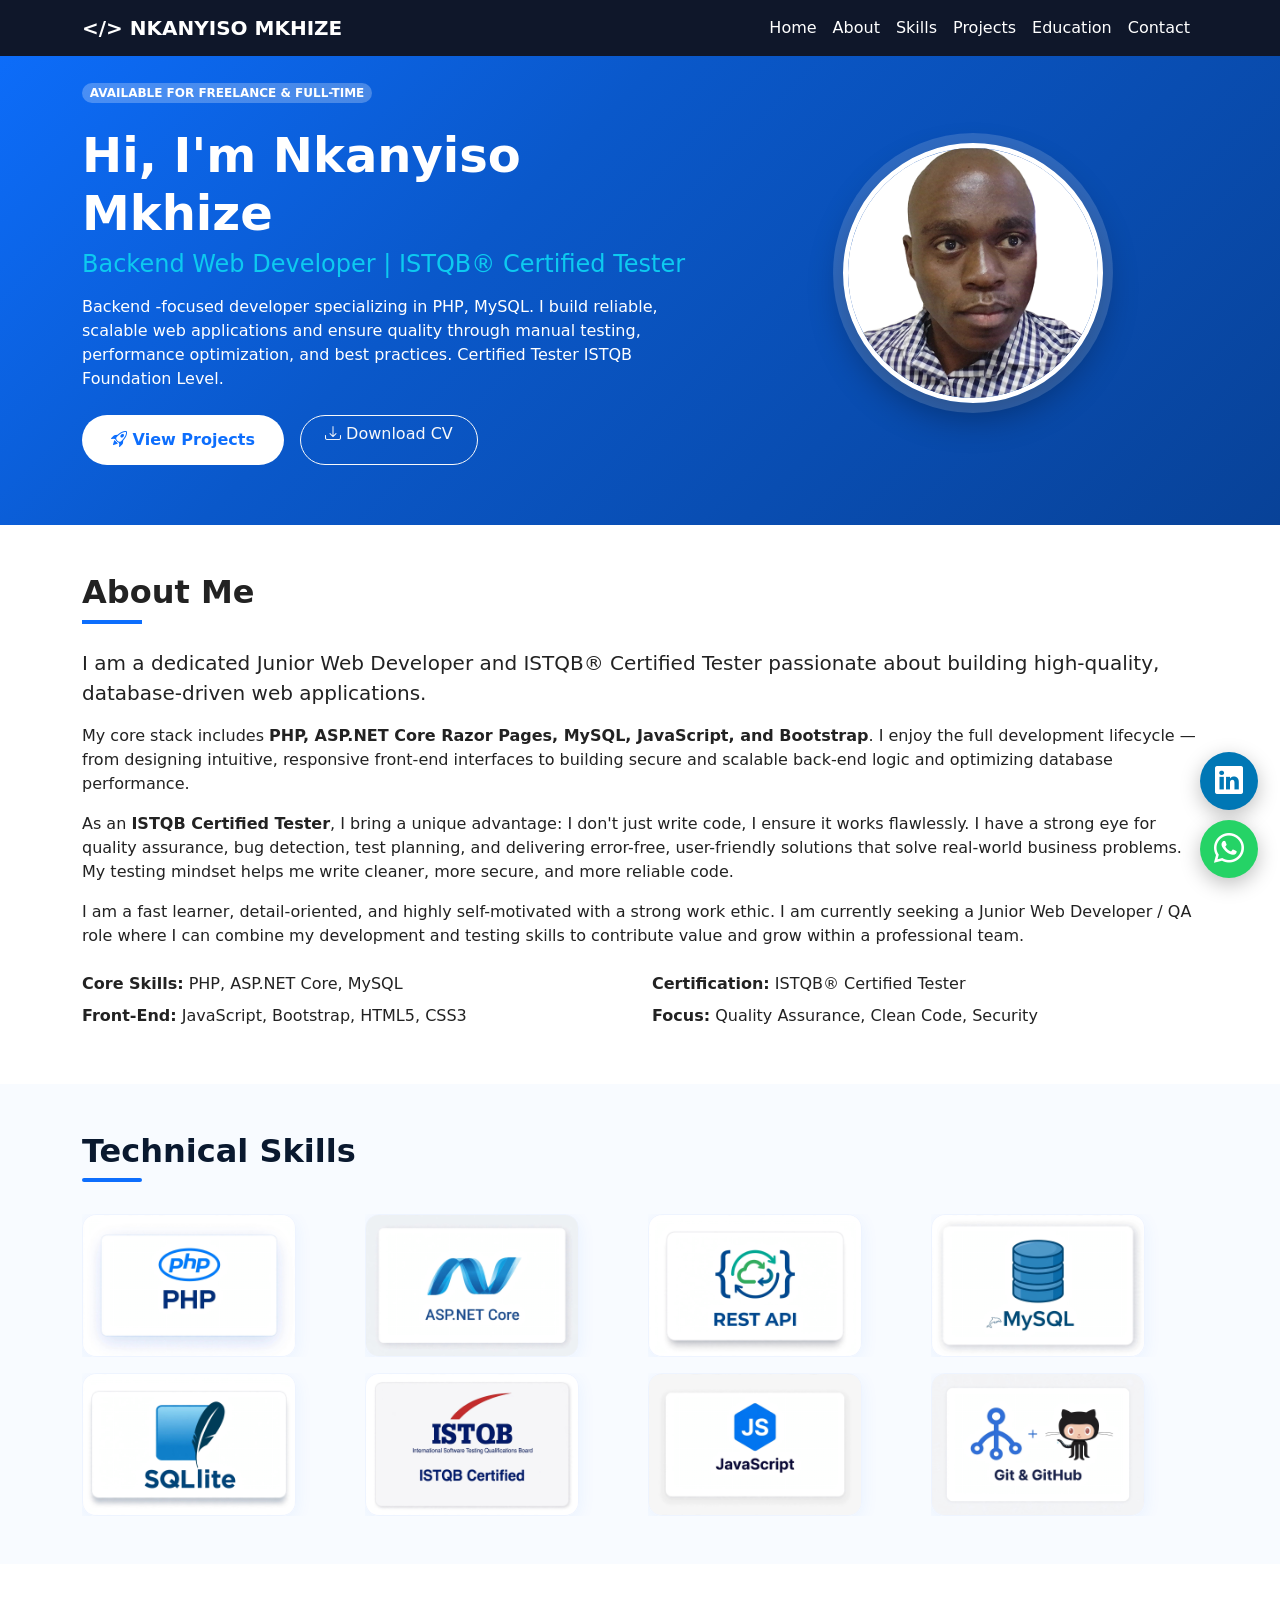
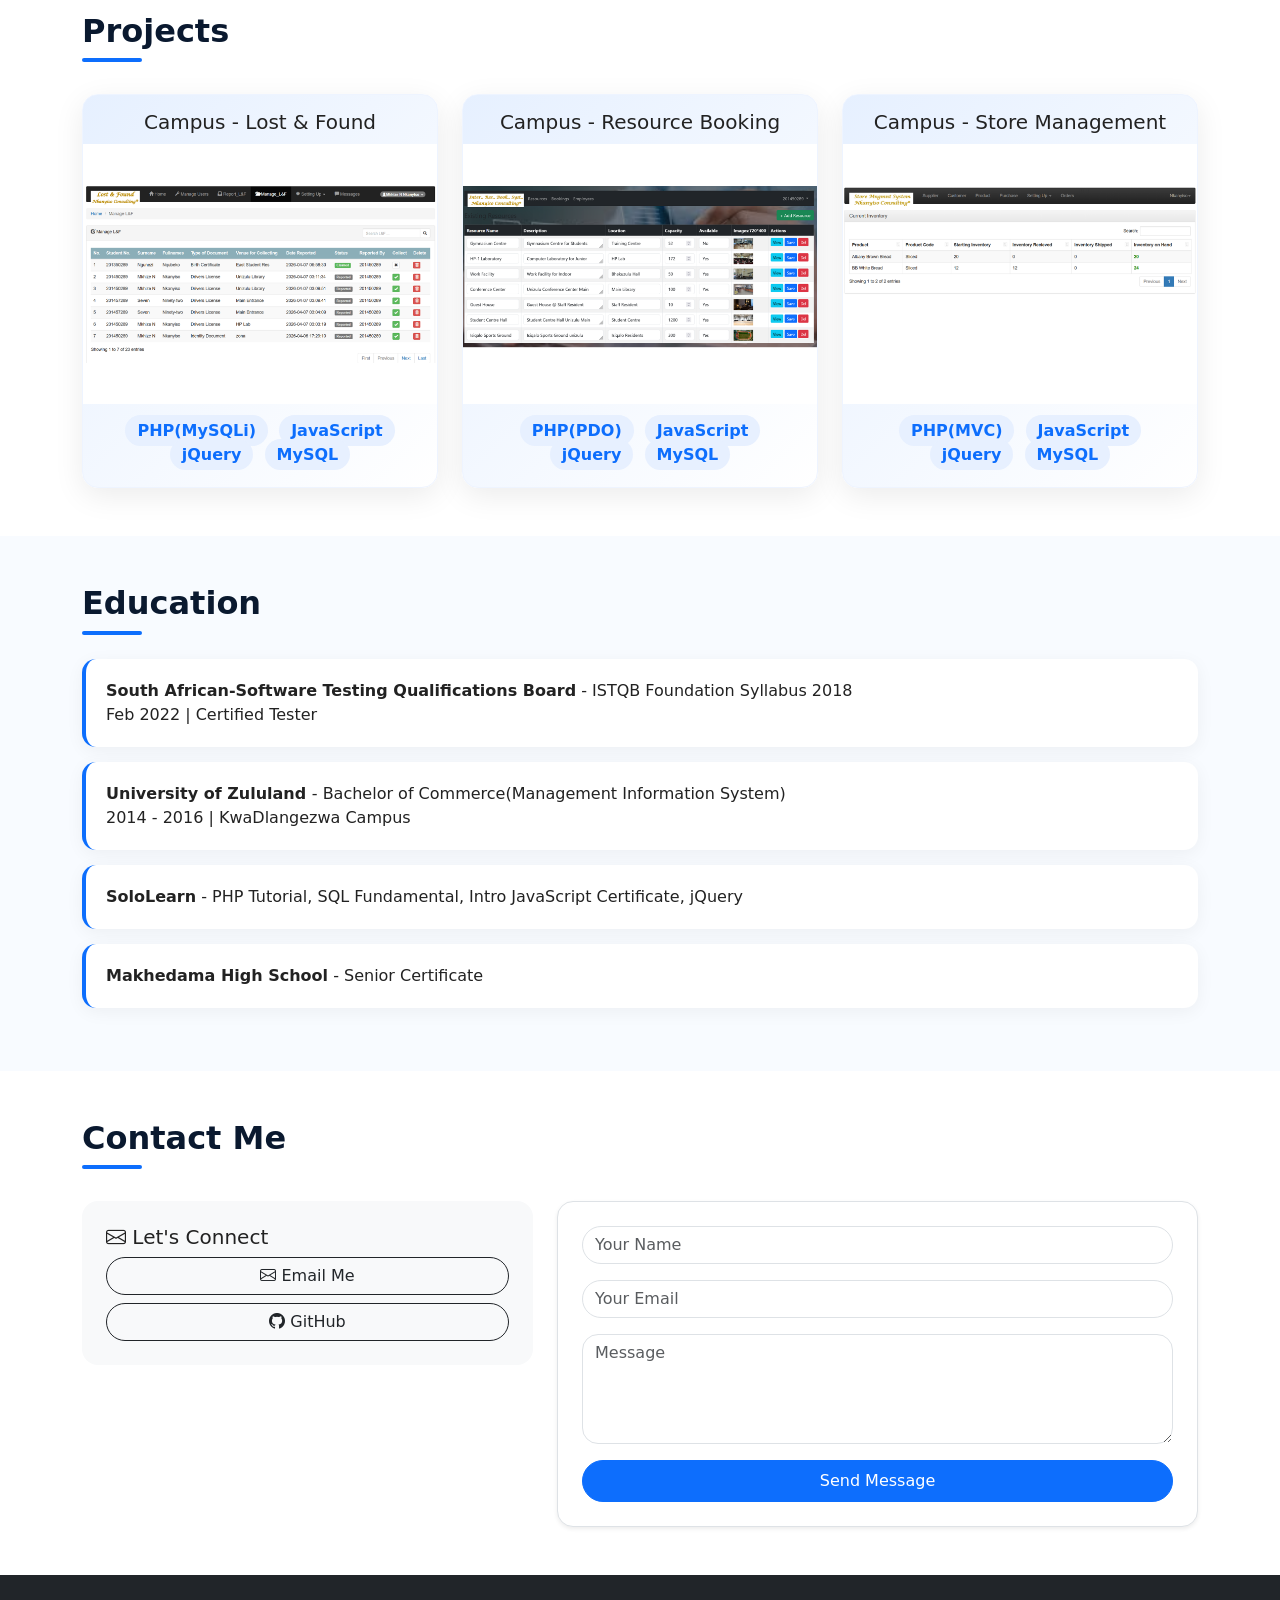
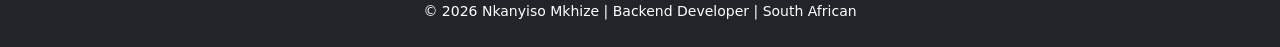
==== index.html @ 9d8dfeea "Update redirect URL in form submission" ====
<!DOCTYPE html>
<html lang="en">
<head>
<meta charset="UTF-8">
<meta name="viewport" content="width=device-width, initial-scale=1.0">
<title>Nkanyiso Mkhize | Backend Web Developer | ISTQB® Certified Tester</title>
<link href="assets/css/bootstrap.min.css" rel="stylesheet">
<link href="assets/css/bootstrap-icons.css" rel="stylesheet">
<link href="assets/css/style.css" rel="stylesheet">


<script src="assets/js/bootstrap.bundle.min.js"></script>

</head>
<body>

<nav class="navbar navbar-expand-lg navbar-dark fixed-top" style="background:#0f172a;">
  <div class="container">
    <a class="navbar-brand fw-bold" href="#">&lt;/&gt; NKANYISO MKHIZE</a>
   
    <!-- THIS BUTTON WAS MISSING -->
    <button class="navbar-toggler" type="button" data-bs-toggle="collapse" data-bs-target="#navbarNav">
      <span class="navbar-toggler-icon"></span>
    </button>

    <div class="collapse navbar-collapse" id="navbarNav">
      <ul class="navbar-nav ms-auto">
        <li class="nav-item"><a class="nav-link text-white" href="#">Home</a></li>
        <li class="nav-item"><a class="nav-link text-white" href="#about">About</a></li>
        <li class="nav-item"><a class="nav-link text-white" href="#skills">Skills</a></li>
        <li class="nav-item"><a class="nav-link text-white" href="#projects">Projects</a></li>
        <li class="nav-item"><a class="nav-link text-white" href="#education">Education</a></li>
        <li class="nav-item"><a class="nav-link text-white" href="#contact">Contact</a></li>
      </ul>
    </div>
  </div>
</nav>

<section class="hero">
  <div class="container">
    <div class="row align-items-center">
      <div class="col-lg-7">
        <span class="badge bg-white bg-opacity-25 rounded-pill mb-3">  AVAILABLE FOR FREELANCE & FULL-TIME</span>
        <h1 class="fw-bold display-5 mt-2">Hi, I'm Nkanyiso Mkhize</h1>
        <h4 class="text-info fw-light">Backend Web Developer | ISTQB® Certified Tester</h4>
        	<p class="mt-3">
		Backend -focused developer specializing in PHP, MySQL. I build reliable, scalable web applications and ensure quality through manual testing, 
		performance optimization, and best practices. Certified Tester ISTQB Foundation Level.
		</p>
        <div class="mt-4 d-flex gap-3">
          <a href="#projects" class="btn btn-white"><i class="bi bi-rocket-takeoff"></i> View Projects</a>
          <a href="assets/uploads/Curriculum Vitae of Mkhize Nkanyiso.pdf" target="_blank" class="btn btn-outline-light rounded-pill px-4" download>
		  <i class="bi bi-download"></i> Download CV</a>
        </div>
      </div>
      <div class="col-lg-5 text-center mt-5 mt-lg-0">
        <img src="assets/image/Nkanyiso_M.png?w=400&h=400&fit=crop&crop=face" class="hero-img" alt="Nkanyiso">
      </div>
    </div>
  </div>
</section>

<section id="about" class="py-5 bg-white">
  <div class="container">
    <h2 class="fw-bold">About Me</h2>
    <div class="blue-line mb-4" style="width:60px; height:4px; background:#0d6efd;"></div>

    <p class="lead">
      I am a dedicated Junior Web Developer and ISTQB® Certified Tester passionate about building high-quality, database-driven web applications.
    </p>

    <p>
      My core stack includes <strong>PHP, ASP.NET Core Razor Pages, MySQL, JavaScript, and Bootstrap</strong>.
      I enjoy the full development lifecycle — from designing intuitive, responsive front-end interfaces to building
      secure and scalable back-end logic and optimizing database performance.
    </p>

    <p>
      As an <strong>ISTQB Certified Tester</strong>, I bring a unique advantage: I don't just write code, I ensure it works flawlessly.
      I have a strong eye for quality assurance, bug detection, test planning, and delivering error-free, user-friendly solutions
      that solve real-world business problems. My testing mindset helps me write cleaner, more secure, and more reliable code.
    </p>

    <p>
      I am a fast learner, detail-oriented, and highly self-motivated with a strong work ethic. I am currently seeking a
      Junior Web Developer / QA role where I can combine my development and testing skills to contribute value and grow
      within a professional team.
    </p>

    <div class="row mt-4">
      <div class="col-md-6 mb-2"><strong>Core Skills:</strong> PHP, ASP.NET Core, MySQL</div>
      <div class="col-md-6 mb-2"><strong>Certification:</strong> ISTQB® Certified Tester</div>
      <div class="col-md-6 mb-2"><strong>Front-End:</strong> JavaScript, Bootstrap, HTML5, CSS3</div>
      <div class="col-md-6 mb-2"><strong>Focus:</strong> Quality Assurance, Clean Code, Security</div>
    </div>
  </div>
</section>

<section id="skills" class="py-5">
	<div class="container">
		<h3 class="section-title">Technical Skills</h3>
			<div class="row g-3 mt-3">

				<div class="col-6 col-md-3">
					<div class="skill-card">
						<img src="assets/image/skills_set_1.jpg" alt="">
					</div>
				</div>
				<div class="col-6 col-md-3">
					<div class="skill-card">
						<img src="assets/image/skills_set_2.jpg" alt="">
					</div>
				</div>
				<div class="col-6 col-md-3">
					<div class="skill-card">
						<img src="assets/image/skills_set_3.jpg" alt="">
					</div>
				</div>
				<div class="col-6 col-md-3">
					<div class="skill-card">
						<img src="assets/image/skills_set_4.jpg" alt="">
					</div>
				</div>
				<div class="col-6 col-md-3">
					<div class="skill-card">
						<img src="assets/image/skills_set_5.jpg" alt="">
					</div>
				</div>
				<div class="col-6 col-md-3">
					<div class="skill-card">
						<img src="assets/image/skills_set_6.jpg" alt="">
					</div>
				</div>
				<div class="col-6 col-md-3">
					<div class="skill-card">
						<img src="assets/image/skills_set_7.jpg" alt="">
					</div>
				</div>
				<div class="col-6 col-md-3">
					<div class="skill-card">
						<img src="assets/image/skills_set_8.jpg" alt="">
					</div>
				</div>
			</div>
	</div>
</section>

<section id="projects" class="py-5 bg-white">
<div class="container">
	<h3 class="section-title">Projects</h3>

	<div class="row g-4 mt-2">

	<div class="col-md-4">
	  <div class="project-card">
		<h5>Campus - Lost & Found</h5>
		<div class="flip-box">
		  <div class="flip-inner">
			<div class="flip-front">
			  <img src="assets/uploads/lost_found.png" alt="Campus Resource Booking" class="project-img">
			</div>
			<div class="flip-back">
			  <p class="small mb-3">Secure system to manage lost ID Cards, Certificates & Drivers License. Features: Report L&F, Collect verification </p>
			  <div class="d-flex gap-2">
				<a href="https://lostandfound.byethost4.com/" target="_blank" class="btn btn-light btn-sm">Live Demo</a>
				<a href="https://github.com/YOUR_USERNAME/booksystem" target="_blank" class="btn btn-outline-light btn-sm">GitHub</a>
			  </div>
			</div>
		  </div>
		</div>
		<span class="badge-tech">PHP(MySQLi)</span>
		<span class="badge-tech">JavaScript</span>
		<span class="badge-tech">jQuery</span>
		<span class="badge-tech">MySQL</span>
	  </div>
	</div>

	<div class="col-md-4">
	  <div class="project-card">
		<h5>Campus - Resource Booking</h5>
		<div class="flip-box">
		  <div class="flip-inner">
			<div class="flip-front">
			  <img src="assets/uploads/int_com_res_book.png" alt="Campus Resource Booking" class="project-img">
			</div>
			<div class="flip-back">
			  <p class="small mb-3">Rooms, Equipment, Sports Grounds - Availability check + Booking approval</p>
			  <div class="d-flex gap-2">
				<a href="https://booksystem.byethost11.com/" target="_blank" class="btn btn-light btn-sm">Live Demo</a>
				<a href="https://github.com/YOUR_USERNAME/booksystem" target="_blank" class="btn btn-outline-light btn-sm">GitHub</a>
			  </div>
			</div>
		  </div>
		</div>
		<span class="badge-tech">PHP(PDO)</span>
		<span class="badge-tech">JavaScript</span>
		<span class="badge-tech">jQuery</span>
		<span class="badge-tech">MySQL</span>
	  </div>
	</div>
	
	<div class="col-md-4">
	  <div class="project-card">
		<h5>Campus - Store Management</h5>
		<div class="flip-box">
		  <div class="flip-inner">
			<div class="flip-front">
			  <img src="assets/uploads/store_management.png" alt="Campus Resource Booking" class="project-img">
			</div>
			<div class="flip-back">
			  <p class="small mb-3">Inventory tracking: Stock-in, Stock-out, Low stock alerts, Supplier management.</p>
			  <div class="d-flex gap-2">
				<a href="http://storemanagement.byethost7.com/" target="_blank" class="btn btn-light btn-sm">Live Demo</a>
				<a href="https://github.com/YOUR_USERNAME/booksystem" target="_blank" class="btn btn-outline-light btn-sm">GitHub</a>
			  </div>
			</div>
		  </div>
		</div>
		<span class="badge-tech">PHP(MVC)</span>
		<span class="badge-tech">JavaScript</span>
		<span class="badge-tech">jQuery</span>
		<span class="badge-tech">MySQL</span>
	  </div>
	</div>
	
</div>
</div>
</section>

<section id="education" class="py-5">
	<div class="container">
		<h3 class="section-title">Education</h3>
		<div class="mt-4 col-lg-12">
			<div class="timeline-card">
				<strong>South African-Software Testing Qualifications Board</strong> - ISTQB Foundation Syllabus 2018 <br> Feb 2022 | Certified Tester
			</div>
			<div class="timeline-card">
				<strong>University of Zululand </strong> - Bachelor of Commerce(Management Information System)<br>2014 - 2016 | KwaDlangezwa Campus
			</div>
			<div class="timeline-card">
				<strong>SoloLearn</strong> - PHP Tutorial, SQL Fundamental, Intro JavaScript Certificate, jQuery
			</div>
			<div class="timeline-card">
				<strong>Makhedama High School</strong> - Senior Certificate
			</div>
		</div>
	</div>
</section>

<section id="contact" class="py-5 bg-white">
<div class="container">
	<h3 class="section-title">Contact Me</h3>
	<div class="row g-4 mt-2">

		<div class="col-md-5">
			<div class="p-4 bg-light rounded-4"><h5>
				<i class="bi bi-envelope"></i> Let's Connect</h5>
				<a href="mailto:nkanyiso@email.com" class="btn btn-outline-dark w-100 rounded-pill"><i class="bi bi-envelope"></i> Email Me</a>
				<a href="https://github.com/nkanyisom20" target="_blank" class="btn btn-outline-dark w-100 rounded-pill mt-2"><i class="bi bi-github"></i> GitHub</a>
			</div>
		</div>

		<div class="col-md-7">
			<form class="p-4 border rounded-4 shadow-sm bg-white" action="https://formsubmit.co/mnkanyiso30@gmail.com" method="POST">

				<input type="text" name="name" class="form-control rounded-pill mb-3" placeholder="Your Name">

				<input type="email" name="email" class="form-control rounded-pill mb-3" placeholder="Your Email">

				<textarea name="message" class="form-control rounded-4 mb-3" rows="4" placeholder="Message"></textarea>
				
				<!-- stops spam -->
  				<input type="hidden" name="_captcha" value="false">

  				<!-- email subject -->
  				<input type="hidden" name="_subject" value="New portfolio message from Nkanyiso.dev">

  				<!-- redirect after send - create a thanks.html page -->
  				<input type="hidden" name="_next" value="https://my_portifolio
					.github.io/thanks.html">


				<button type="submit" class="btn btn-primary w-100 rounded-pill py-2">Send Message</button>
			</form>
		</div>
	</div>	
</div>
</section>

<footer class="py-4 bg-dark text-white text-center">
	<small>  © 2026 Nkanyiso Mkhize | Backend Developer | South African</small>
</footer>

<!-- FLOATING BUTTONS - EDIT YOUR LINKS HERE -->

<a href="https://www.linkedin.com/in/nkanyiso-mkhize-16a75430a/" target="_blank" class="float-btn li-float" title="My LinkedIn">
  <i class="bi bi-linkedin"></i>
</a>

<a href="https://wa.me/+27718407522?text=Hi%20Nkanyiso%20-%20I%20saw%20your%20portfolio!" target="_blank" class="float-btn wa-float" title="Chat on WhatsApp">
  <i class="bi bi-whatsapp"></i>
</a>
<script>
  document.querySelectorAll('.nav-link').forEach(link => {
    link.addEventListener('click', () => {
      const navbarCollapse = document.getElementById('navbarNav');
      const bsCollapse = new bootstrap.Collapse(navbarCollapse, {toggle: false});
      bsCollapse.hide();
    });
  });
</script>
</body>
</html>
---- assets/css/style.css ----
:root{
 --blue:#0d6efd;
 --dark:#0a192f;
}
body{
 font-family:'Segoe UI',system-ui,sans-serif;background:#f8fbff;color:#222;scroll-behavior:smooth;
}

.navbar{
 background:#0a192f;
}

.hero{
 background:linear-gradient(135deg,#0d6efd 0%,#0a58ca 40%,#084298 100%);
 color:#fff;
 padding:80px 0 60px;
}

.hero-img{
 width:260px;
 height:260px;
 object-fit:cover;
 border:5px solid #fff;
 border-radius:50%;
 box-shadow:0 0 0 10px rgba(255,255,255,.15),0 15px 35px rgba(0,0,0,.3);
}

.btn-white{
 background:#fff;
 color:var(--blue);
 font-weight:700;
 border-radius:30px;
 padding:12px 28px;
}

.section-title{
 font-weight:800;
 color:var(--dark);
 position:relative;
 padding-bottom:12px;
 font-size:2rem;
}

.section-title:after{
 content:'';
 position:absolute;
 left:0;
 bottom:0;
 width:60px;
 height:4px;
 background:var(--blue);
 border-radius:2px;
}


/* Remove double card effect */
.skill-card{
  padding:0 !important; /* remove padding around picture */
  overflow:hidden;
  background:transparent !important;
  border:none !important;
  box-shadow:none !important;
}

.skill-card img{
  width:80% !important;
  height:auto !important;
  display:block;
  border-radius:14px;
  box-shadow:0 4px 18px rgba(13,110,253,.07);
  border:1px solid #eef4ff;
}

.skill-card:hover img{
  transform:translateY(-6px);
  transition:.25s;
}

.project-card{
  background: linear-gradient(135deg, #e6f0ff 0%, #ffffff 100%);
  border-radius:16px;
  box-shadow:0 8px 30px rgba(0,0,0,.08);
  padding:0 20px 20px 20px;
  border:1px solid #eef4ff;
  overflow:hidden;
  text-align:center; /* centers title and badges */
}
.flip-box{
  width:calc(100% + 40px);
  height:260px; /* a bit taller */
  margin:0 -20px 15px -20px;
  perspective:1000px;
  background:#f8f9fa;
}
.flip-inner{
  position:relative;
  width:100%;
  height:100%;
  transition:transform 0.6s;
  transform-style:preserve-3d;
}
.flip-box:hover .flip-inner{ transform:rotateY(180deg); }
.flip-front,.flip-back{
  position:absolute;
  width:100%; height:100%;
  backface-visibility:hidden;
}
.flip-front{
  background:#fff;
  display:flex;
  align-items:center;
  justify-content:center;
}
.project-img{
  width:100%;
  height:100%;
  object-fit:contain; /* NOT cut - shows full table */
  object-position:center;
}
.flip-back{
  background:#0d6efd; color:#fff;
  transform:rotateY(180deg);
  display:flex; flex-direction:column;
  align-items:center; justify-content:center;
}
.project-card h5{
  text-align:center;
  margin:15px 0 10px 0;
}

.badge-tech{
 background:#e7f0ff;
 color:var(--blue);
 font-weight:600;
 margin:3px;
 border-radius:20px;
 padding:6px 12px;
}

.timeline-card{
 background:#fff;
 border-radius:14px;
 padding:20px;
 box-shadow:0 4px 18px rgba(0,0,0,.05);
 border-left:4px solid var(--blue);margin-bottom:15px;
}

.float-btn{
 position:fixed;
 right:22px;
 width:58px;
 height:58px;
 border-radius:50%;
 text-align:center;
 line-height:58px;
 font-size:28px;
 color:#fff;
 box-shadow:0 6px 20px rgba(0,0,0,.25);
 z-index:999;
 text-decoration:none;transition:.2s;
 }

.float-btn:hover{
 transform:scale(1.1);
 color:#fff;
 }

.wa-float{
 bottom:22px;
 background:#25D366;
 animation:pulse 2s infinite;font-size:30px;
 }

.li-float{
 bottom:90px;
 background:#0077B5;
 }

@keyframes pulse{
 0%{transform:scale(1)}50%{transform:scale(1.1)}100%{transform:scale(1)}
 }
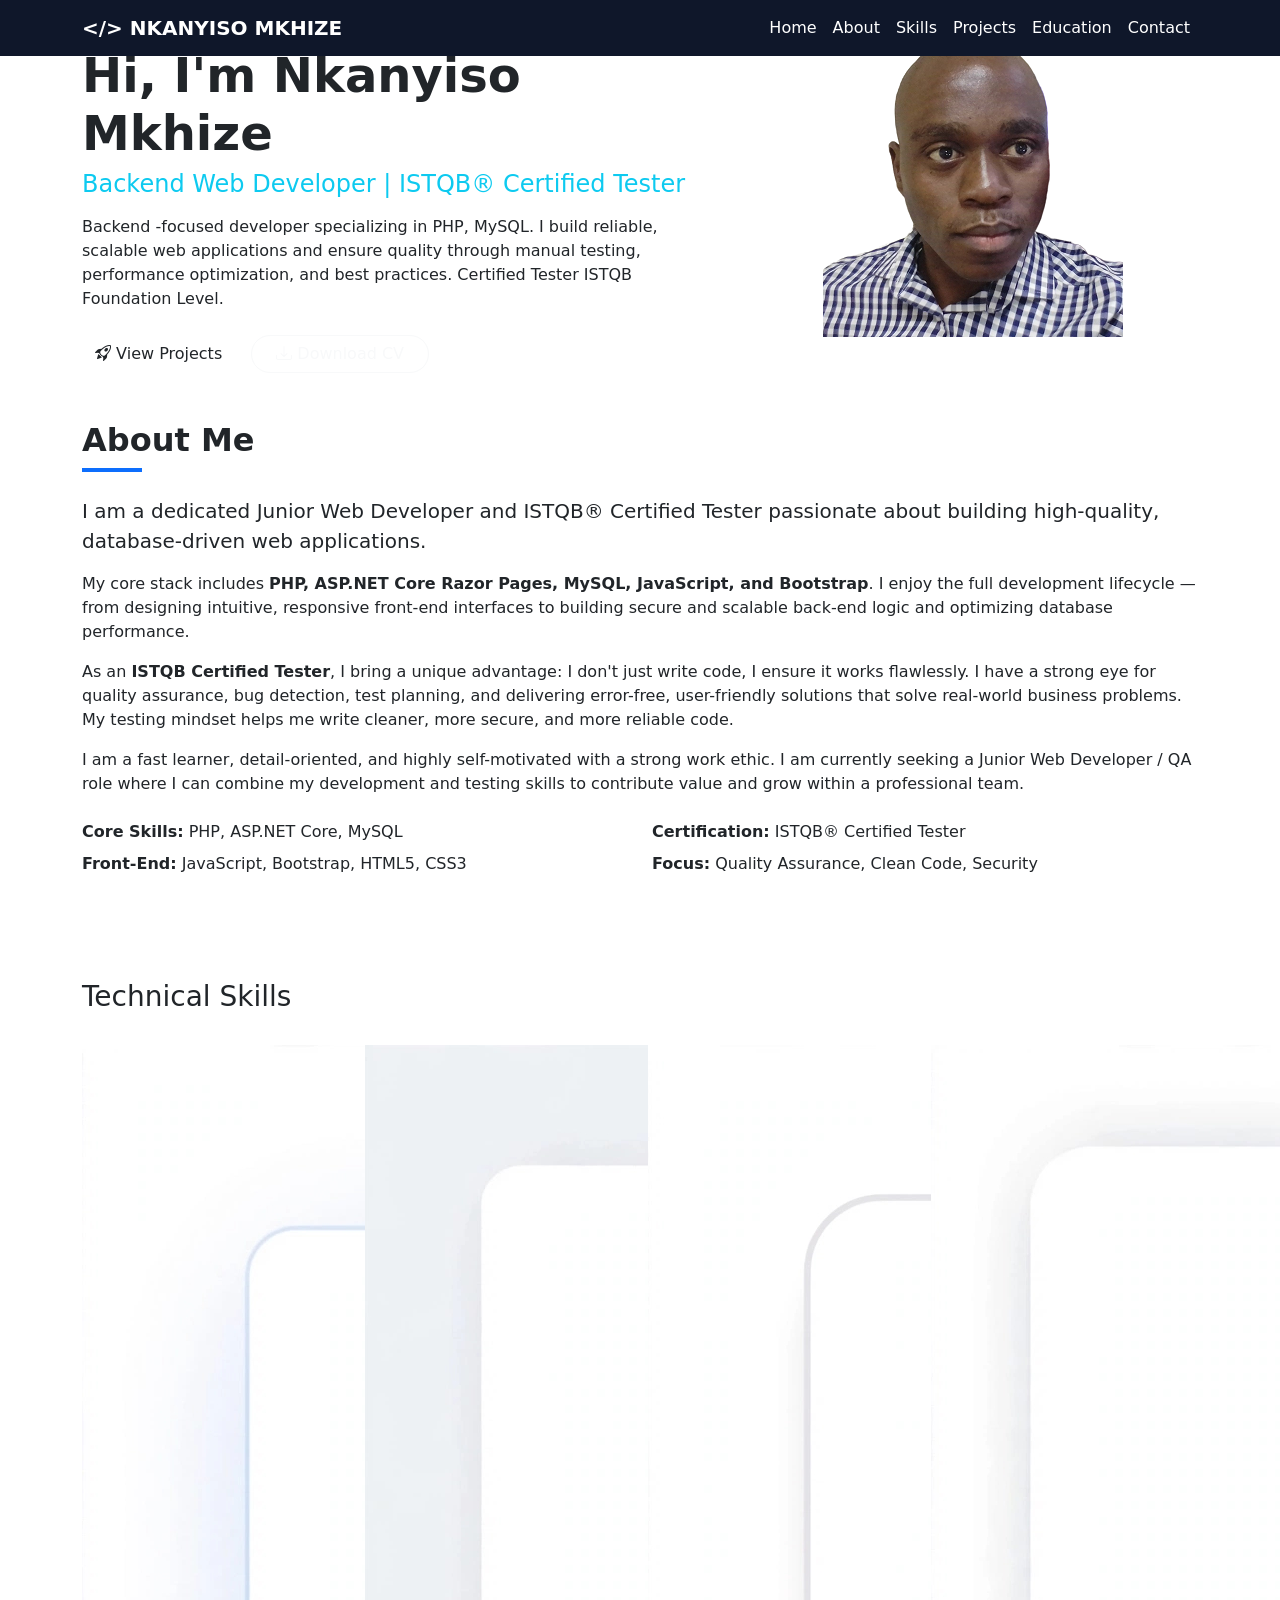
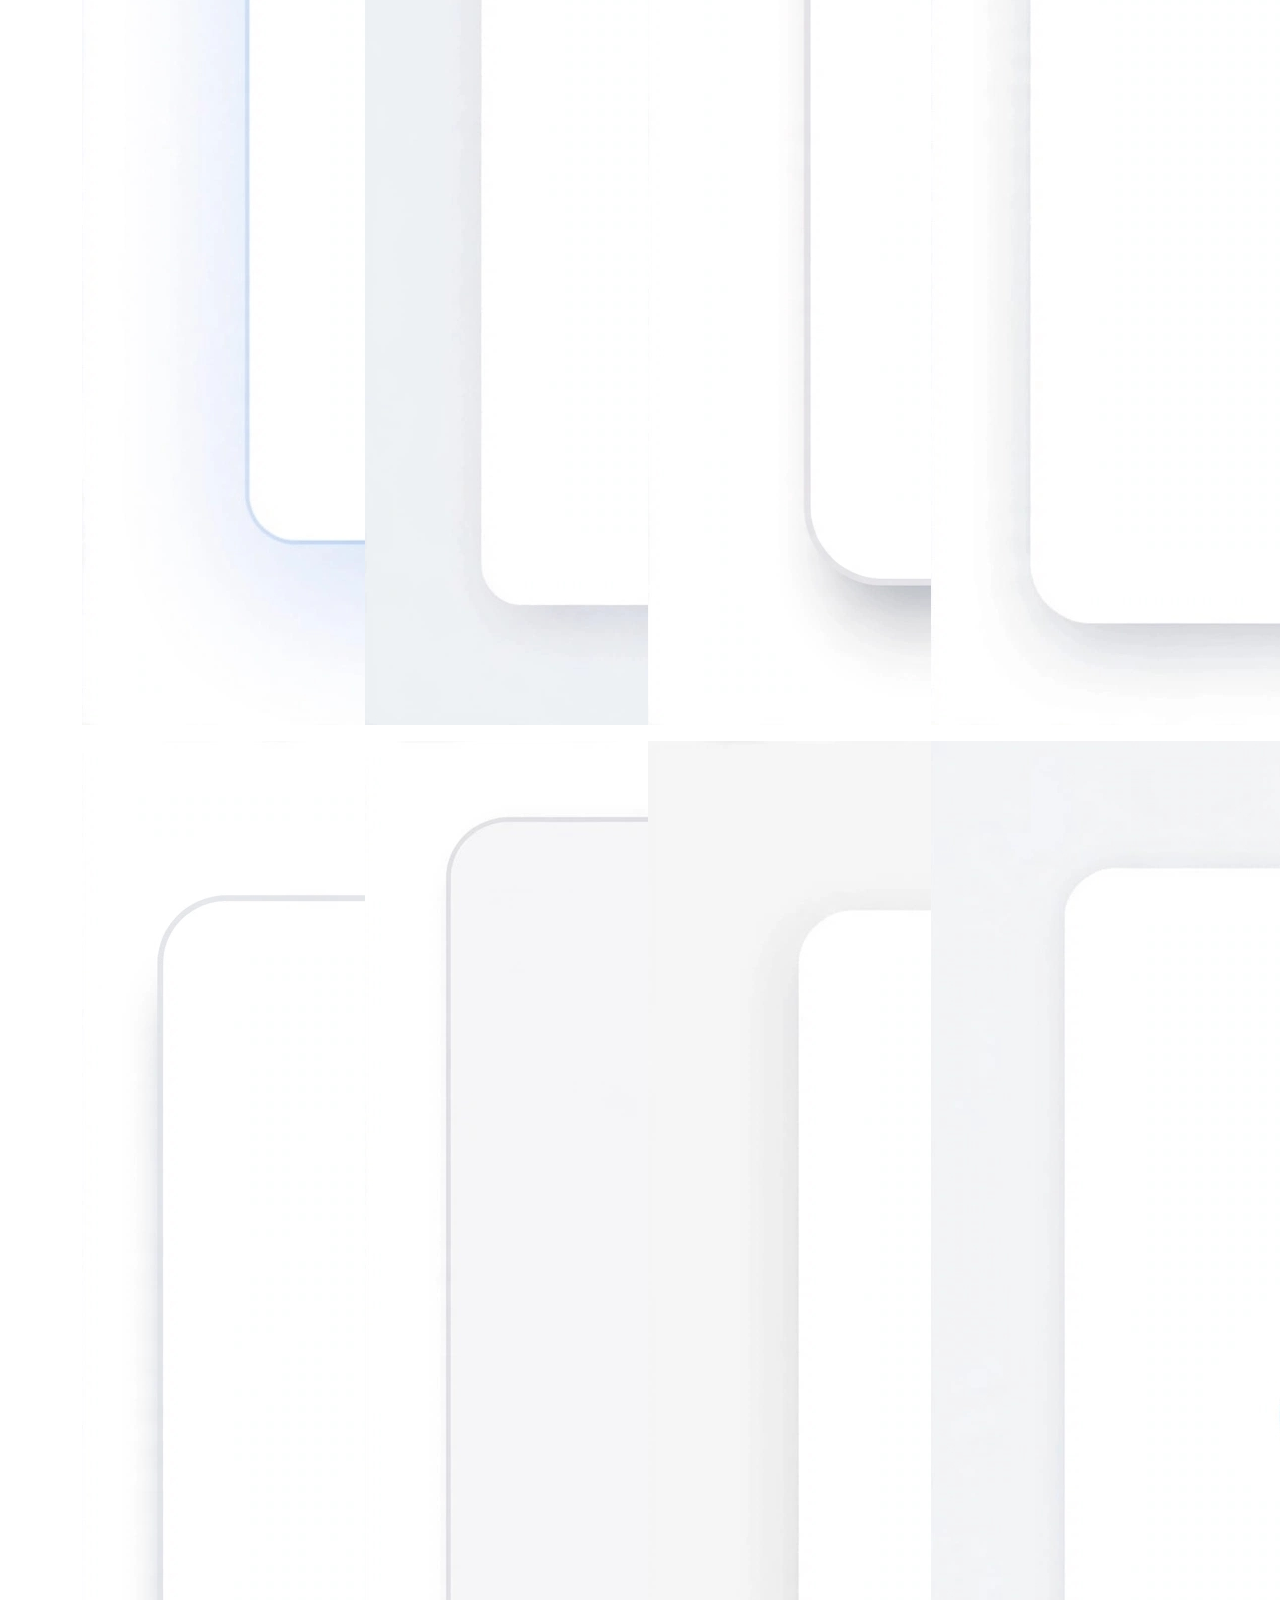
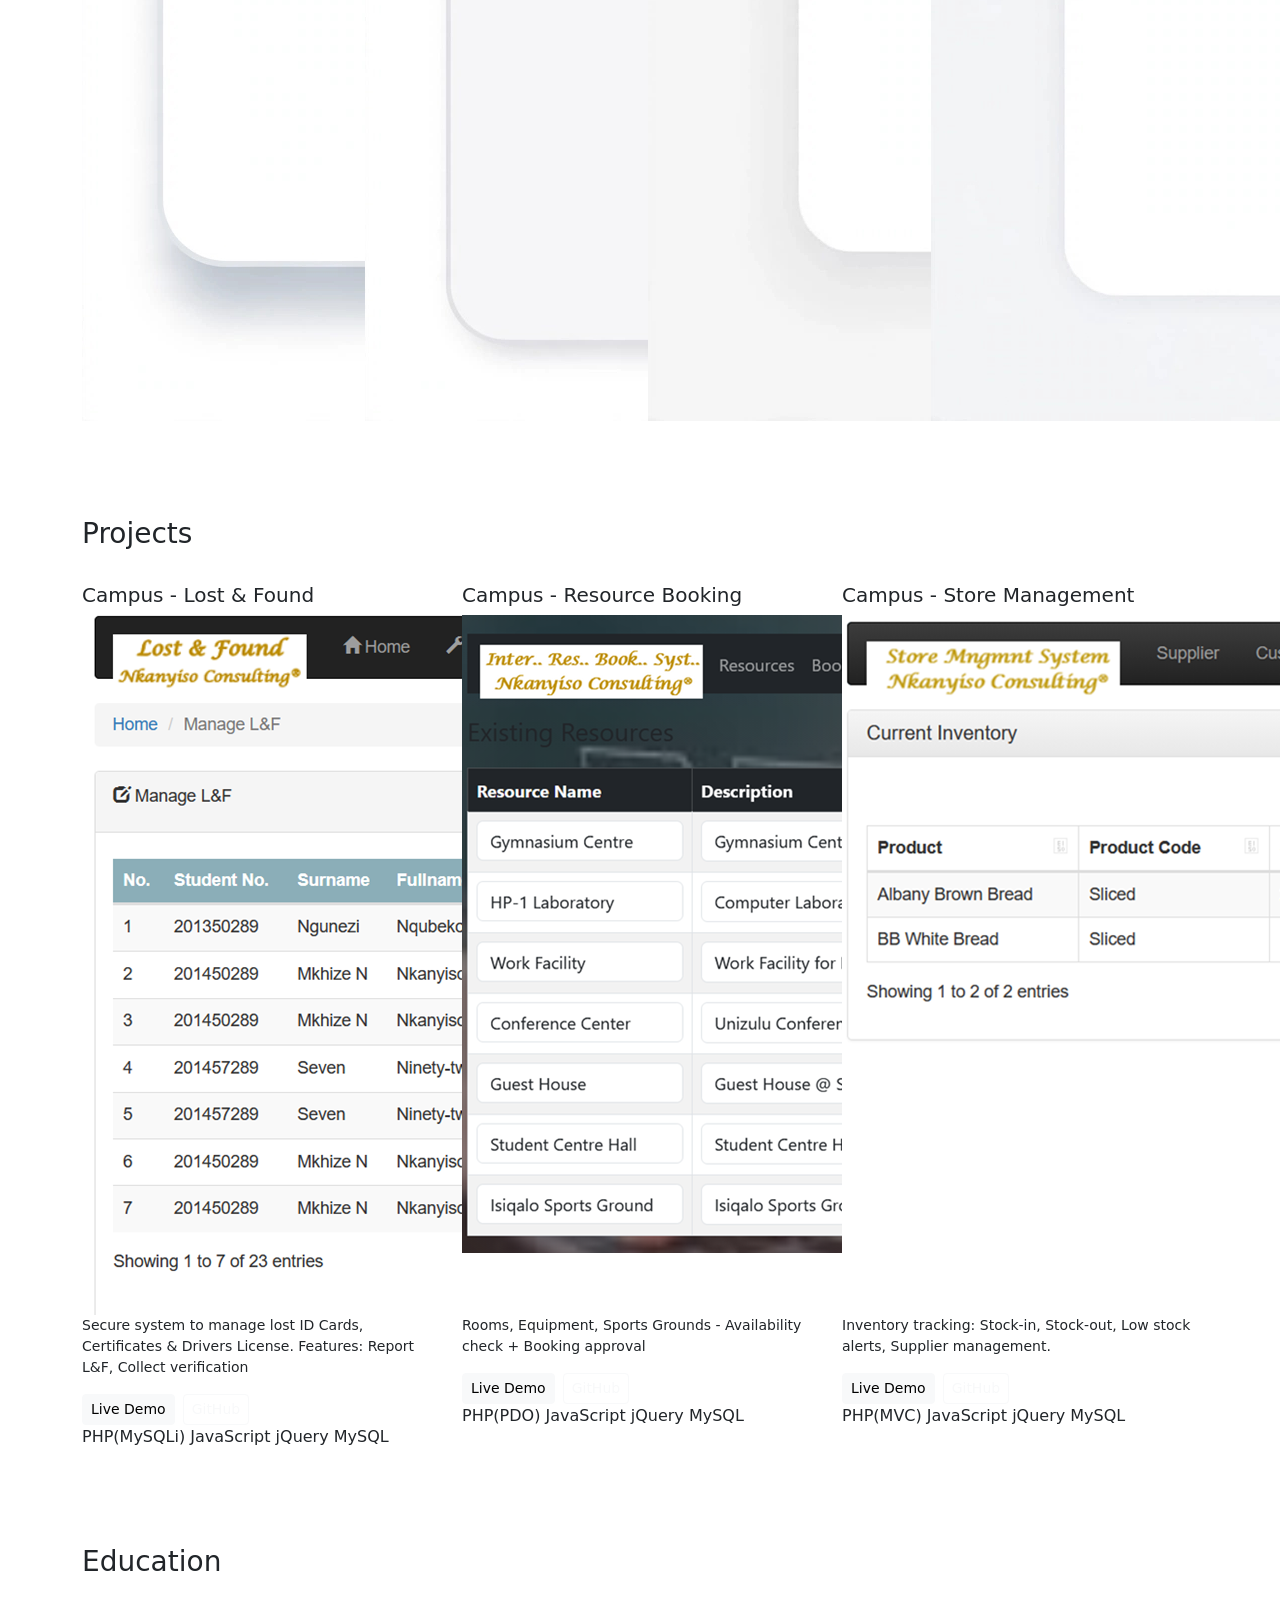
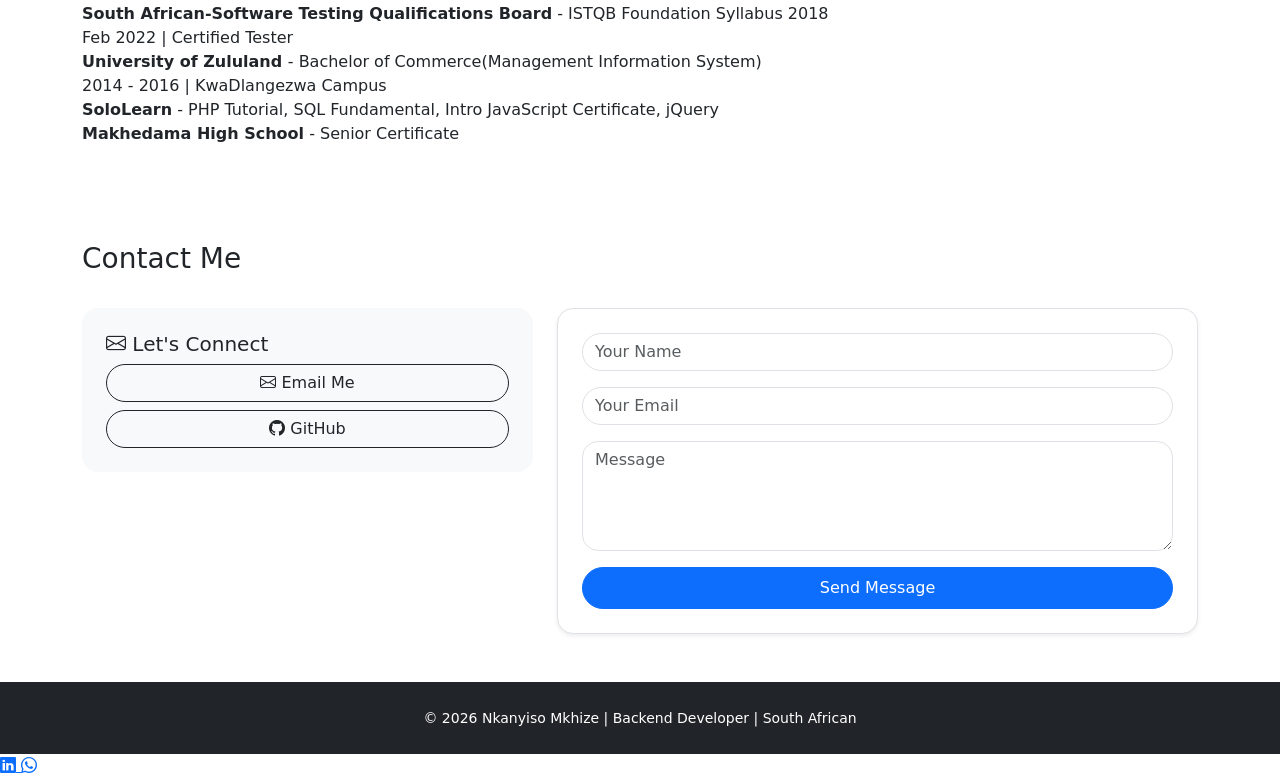
==== commit b113f877: "Update Bootstrap and stylesheet links in index.html" ====
--- a/index.html
+++ b/index.html
@@ -1,18 +1,16 @@
 <!DOCTYPE html>
 <html lang="en">
 <head>
-<meta charset="UTF-8">
-<meta name="viewport" content="width=device-width, initial-scale=1.0">
-<title>Nkanyiso Mkhize | Backend Web Developer | ISTQB® Certified Tester</title>
-<link href="assets/css/bootstrap.min.css" rel="stylesheet">
-<link href="assets/css/bootstrap-icons.css" rel="stylesheet">
-<link href="assets/css/style.css" rel="stylesheet">
-
-
-<script src="assets/js/bootstrap.bundle.min.js"></script>
-
+<head>
+  <meta charset="UTF-8">
+  <meta name="viewport" content="width=device-width, initial-scale=1.0">
+  <title>Nkanyiso Mkhize | Backend Web Developer | ISTQB® Certified Tester</title>
+  <link href="https://cdn.jsdelivr.net/npm/bootstrap@5.3.3/dist/css/bootstrap.min.css" rel="stylesheet">
+  <link rel="stylesheet" href="https://cdn.jsdelivr.net/npm/bootstrap-icons@1.11.3/font/bootstrap-icons.css">
+  <link href="assets/css/style_index.css" rel="stylesheet">
 </head>
 <body>
+	<!-- Google tag (gtag.js) --> <script async src="https://www.googletagmanager.com/gtag/js?id=G-KK8BMJY1P8"></script> <script> window.dataLayer = window.dataLayer || []; function gtag(){dataLayer.push(arguments);} gtag('js', new Date()); gtag('config', 'G-KK8BMJY1P8'); </script>
 
 <nav class="navbar navbar-expand-lg navbar-dark fixed-top" style="background:#0f172a;">
   <div class="container">
@@ -163,7 +161,7 @@
 			  <p class="small mb-3">Secure system to manage lost ID Cards, Certificates & Drivers License. Features: Report L&F, Collect verification </p>
 			  <div class="d-flex gap-2">
 				<a href="https://lostandfound.byethost4.com/" target="_blank" class="btn btn-light btn-sm">Live Demo</a>
-				<a href="https://github.com/YOUR_USERNAME/booksystem" target="_blank" class="btn btn-outline-light btn-sm">GitHub</a>
+				<a href="https://github.com/nkanyisom20/booksystem" target="_blank" class="btn btn-outline-light btn-sm">GitHub</a>
 			  </div>
 			</div>
 		  </div>
@@ -187,7 +185,7 @@
 			  <p class="small mb-3">Rooms, Equipment, Sports Grounds - Availability check + Booking approval</p>
 			  <div class="d-flex gap-2">
 				<a href="https://booksystem.byethost11.com/" target="_blank" class="btn btn-light btn-sm">Live Demo</a>
-				<a href="https://github.com/YOUR_USERNAME/booksystem" target="_blank" class="btn btn-outline-light btn-sm">GitHub</a>
+				<a href="https://github.com/nkanyisom20/booksystem" target="_blank" class="btn btn-outline-light btn-sm">GitHub</a>
 			  </div>
 			</div>
 		  </div>
@@ -211,7 +209,7 @@
 			  <p class="small mb-3">Inventory tracking: Stock-in, Stock-out, Low stock alerts, Supplier management.</p>
 			  <div class="d-flex gap-2">
 				<a href="http://storemanagement.byethost7.com/" target="_blank" class="btn btn-light btn-sm">Live Demo</a>
-				<a href="https://github.com/YOUR_USERNAME/booksystem" target="_blank" class="btn btn-outline-light btn-sm">GitHub</a>
+				<a href="https://github.com/nkanyisom20/booksystem" target="_blank" class="btn btn-outline-light btn-sm">GitHub</a>
 			  </div>
 			</div>
 		  </div>
@@ -255,7 +253,7 @@
 		<div class="col-md-5">
 			<div class="p-4 bg-light rounded-4"><h5>
 				<i class="bi bi-envelope"></i> Let's Connect</h5>
-				<a href="mailto:nkanyiso@email.com" class="btn btn-outline-dark w-100 rounded-pill"><i class="bi bi-envelope"></i> Email Me</a>
+				<a href="mailto:mnkanyiso30@gmail.com" class="btn btn-outline-dark w-100 rounded-pill"><i class="bi bi-envelope"></i> Email Me</a>
 				<a href="https://github.com/nkanyisom20" target="_blank" class="btn btn-outline-dark w-100 rounded-pill mt-2"><i class="bi bi-github"></i> GitHub</a>
 			</div>
 		</div>
@@ -276,9 +274,7 @@
   				<input type="hidden" name="_subject" value="New portfolio message from Nkanyiso.dev">
 
   				<!-- redirect after send - create a thanks.html page -->
-  				<input type="hidden" name="_next" value="https://my_portifolio
-					.github.io/thanks.html">
-
+				<input type="hidden" name="_next" value="https://nkanyisom20.github.io/portfolio/thanks.html">
 
 				<button type="submit" class="btn btn-primary w-100 rounded-pill py-2">Send Message</button>
 			</form>
@@ -309,5 +305,6 @@
     });
   });
 </script>
+<script src="https://cdn.jsdelivr.net/npm/bootstrap@5.3.3/dist/js/bootstrap.bundle.min.js" integrity="sha384-YvpcrYf0tY3lHB60NNkmXc5s9fDVZLESaAA55NDzOxhy9GkcIdslK1eN7N6jIeHz" crossorigin="anonymous"></script>
 </body>
 </html>
